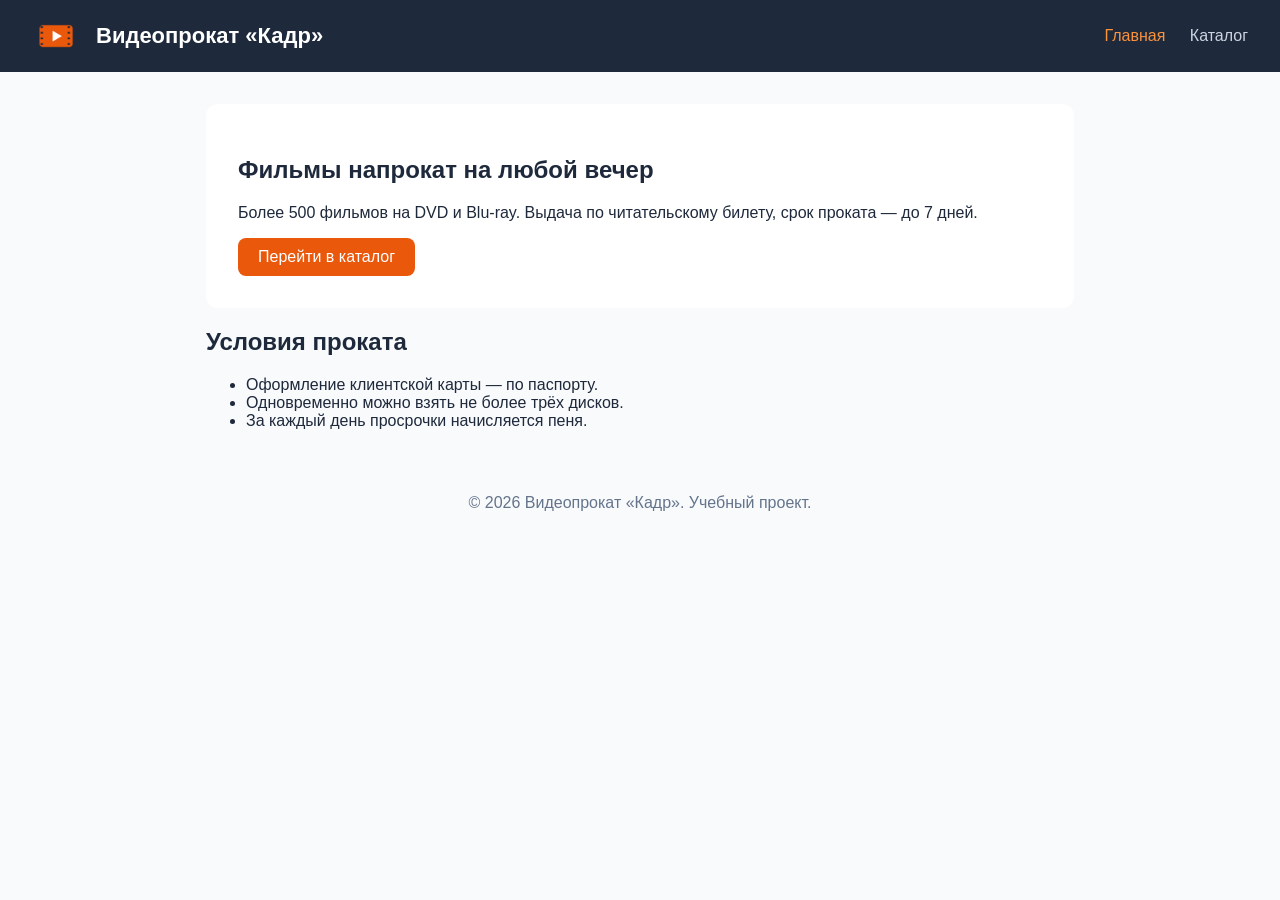
==== index.html @ 9ef99548 "Добавление файлов проекта" ====
<!DOCTYPE html>
<html lang="ru">
<head>
  <meta charset="UTF-8">
  <meta name="viewport" content="width=device-width, initial-scale=1.0">
  <title>Видеопрокат «Кадр»</title>
  <link rel="stylesheet" href="css/style.css">
</head>
<body>
  <header class="header">
    <img src="img/logo.png" alt="Логотип" class="logo">
    <h1>Видеопрокат «Кадр»</h1>
    <nav>
      <a href="index.html" class="active">Главная</a>
      <a href="catalog.html">Каталог</a>
    </nav>
  </header>

  <main class="content">
    <section class="hero">
      <h2>Фильмы напрокат на любой вечер</h2>
      <p>Более 500 фильмов на DVD и Blu-ray. Выдача по читательскому билету,
         срок проката — до 7 дней.</p>
      <a href="catalog.html" class="button">Перейти в каталог</a>
    </section>

    <section class="rules">
      <h2>Условия проката</h2>
      <ul>
        <li>Оформление клиентской карты — по паспорту.</li>
        <li>Одновременно можно взять не более трёх дисков.</li>
        <li>За каждый день просрочки начисляется пеня.</li>
      </ul>
    </section>
  </main>

  <footer class="footer">
    <p>© 2026 Видеопрокат «Кадр». Учебный проект.</p>
  </footer>
</body>
</html>
---- css/style.css ----
* {
  box-sizing: border-box;
}

body {
  margin: 0;
  font-family: Arial, sans-serif;
  color: #1e293b;
  background: #f8fafc;
}

.header {
  display: flex;
  align-items: center;
  gap: 16px;
  padding: 12px 32px;
  background: #1e293b;
  color: #fff;
}

.logo {
  width: 48px;
  height: 48px;
}

.header h1 {
  margin: 0;
  font-size: 22px;
  flex: 1;
}

.header nav a {
  color: #cbd5e1;
  text-decoration: none;
  margin-left: 20px;
}

.header nav a.active {
  color: #fb923c;
}

.content {
  max-width: 900px;
  margin: 32px auto;
  padding: 0 16px;
}

.hero {
  padding: 32px;
  background: #fff;
  border-radius: 12px;
}

.button {
  display: inline-block;
  padding: 10px 20px;
  background: #ea580c;
  color: #fff;
  border-radius: 8px;
  text-decoration: none;
}

.films {
  width: 100%;
  margin-top: 16px;
  border-collapse: collapse;
  background: #fff;
}

.films th,
.films td {
  padding: 8px 12px;
  border-bottom: 1px solid #e2e8f0;
  text-align: left;
}

.footer {
  text-align: center;
  padding: 16px;
  color: #64748b;
}
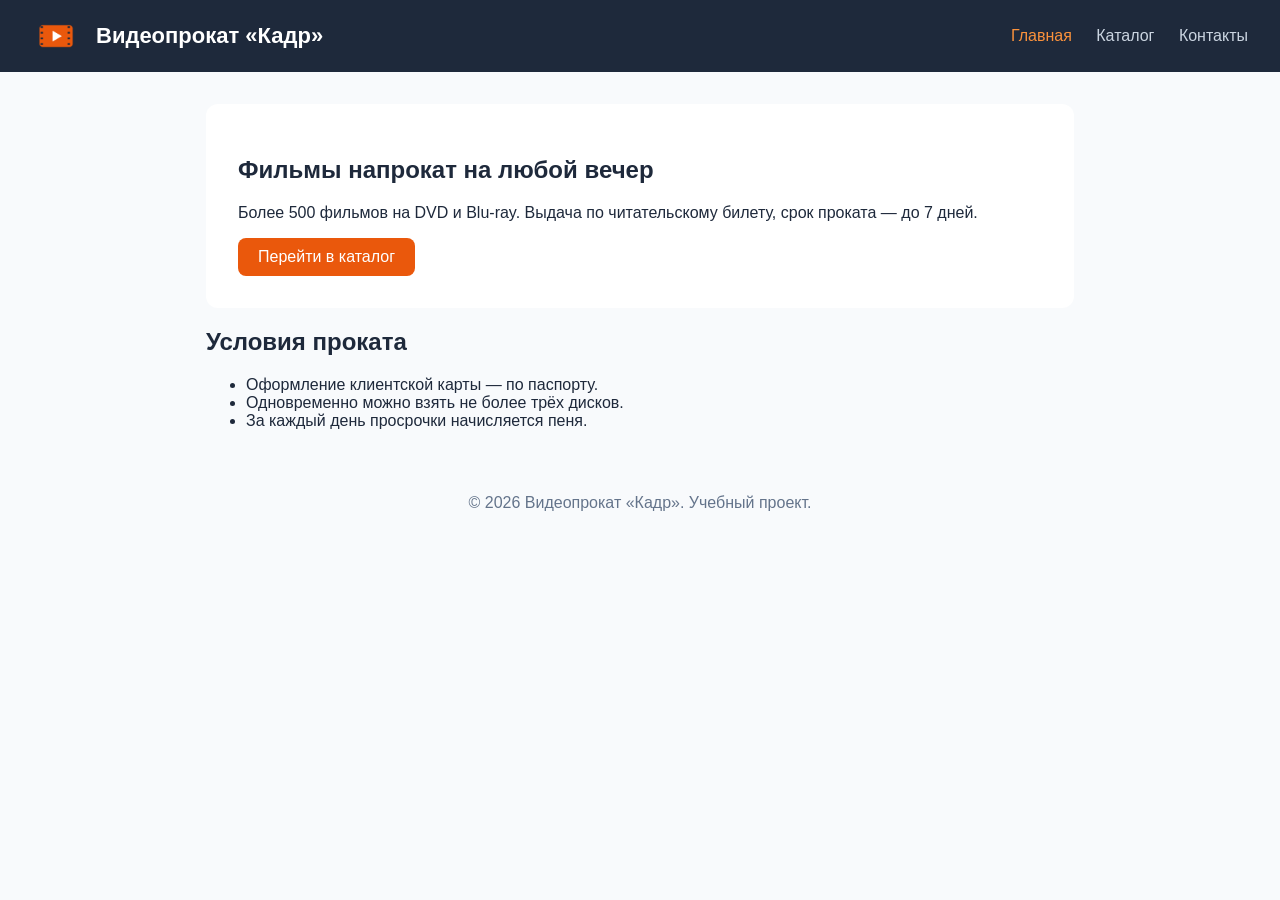
==== commit 7b66f2a0: "Добавлена ссылка на контакты в меню" ====
--- a/index.html
+++ b/index.html
@@ -13,6 +13,7 @@
     <nav>
       <a href="index.html" class="active">Главная</a>
       <a href="catalog.html">Каталог</a>
+      <a href="contacts.html">Контакты</a>
     </nav>
   </header>
 
